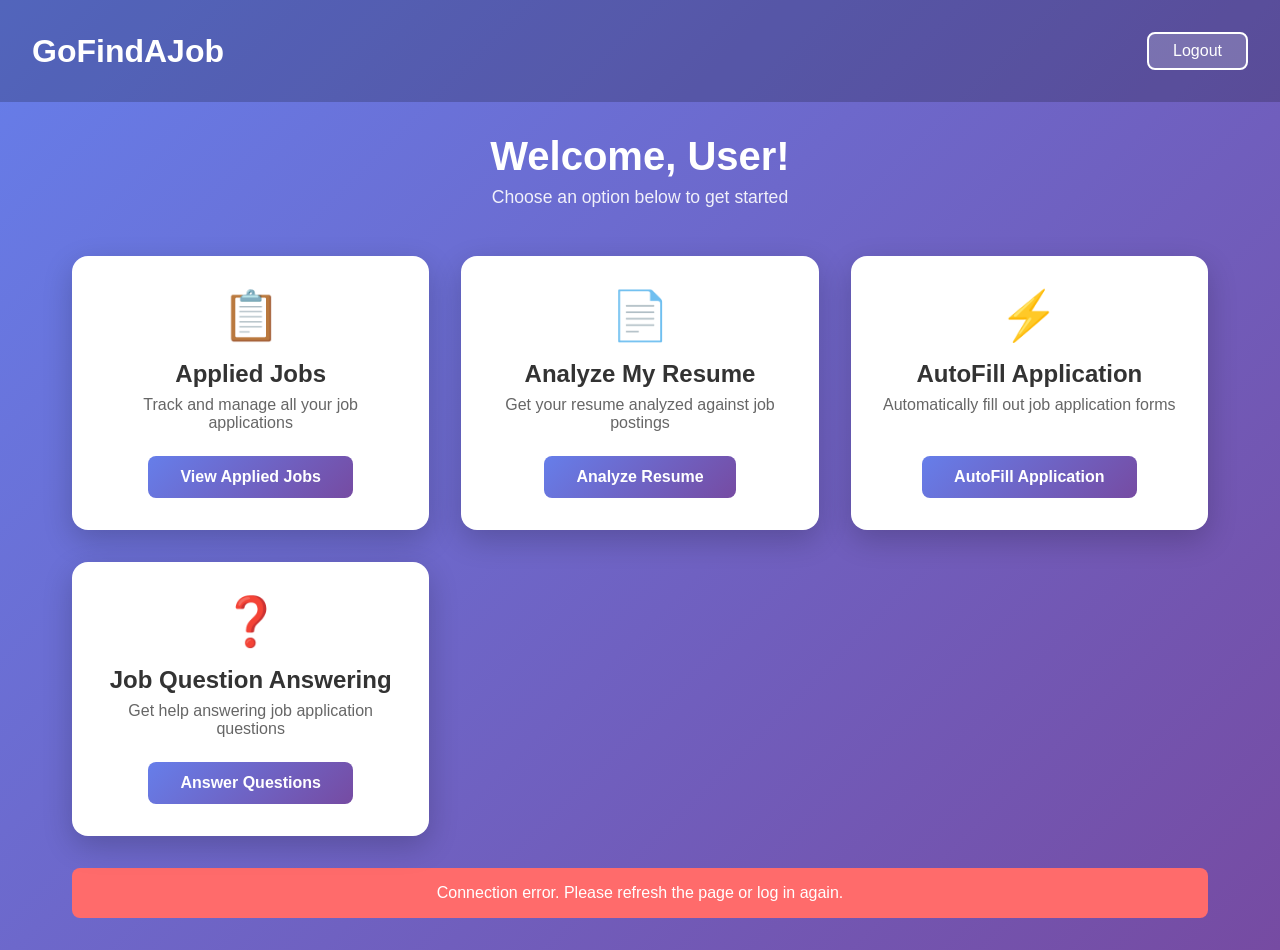
==== frontend/pages/home.html @ 88e04c74 "create project" ====
<!DOCTYPE html>
<html lang="en">
<head>
    <meta charset="UTF-8">
    <meta name="viewport" content="width=device-width, initial-scale=1.0">
    <title>GoFindAJob - Home</title>
    <link rel="stylesheet" href="../styles/main.css">
    <link rel="stylesheet" href="../styles/home.css">
</head>
<body>
    <div class="home-container">
        <header class="home-header">
            <h1>GoFindAJob</h1>
            <button class="logout-btn" onclick="handleLogout()">Logout</button>
        </header>

        <main class="home-main">
            <div class="greeting">
                <h2>Welcome, <span id="username">User</span>!</h2>
                <p>Choose an option below to get started</p>
            </div>

            <!-- Navigation Options -->
            <div class="options-grid">
                <div class="option-card">
                    <div class="option-icon">📋</div>
                    <h3>Applied Jobs</h3>
                    <p>Track and manage all your job applications</p>
                    <button class="option-btn" onclick="navigateTo('applied-jobs.html')">View Applied Jobs</button>
                </div>

                <div class="option-card">
                    <div class="option-icon">📄</div>
                    <h3>Analyze My Resume</h3>
                    <p>Get your resume analyzed against job postings</p>
                    <button class="option-btn" onclick="navigateTo('analyze-resume.html')">Analyze Resume</button>
                </div>

                <div class="option-card">
                    <div class="option-icon">⚡</div>
                    <h3>AutoFill Application</h3>
                    <p>Automatically fill out job application forms</p>
                    <button class="option-btn" onclick="navigateTo('autofill.html')">AutoFill Application</button>
                </div>

                <div class="option-card">
                    <div class="option-icon">❓</div>
                    <h3>Job Question Answering</h3>
                    <p>Get help answering job application questions</p>
                    <button class="option-btn" onclick="navigateTo('questions.html')">Answer Questions</button>
                </div>
            </div>

            <!-- Error Messages -->
            <div id="errorMessage" class="error-message hidden"></div>
        </main>
    </div>

    <script src="../scripts/api.js"></script>
    <script src="../scripts/home.js"></script>
</body>
</html>
---- frontend/styles/main.css ----
/* General Styles */
* {
    margin: 0;
    padding: 0;
    box-sizing: border-box;
}

body {
    font-family: 'Segoe UI', Tahoma, Geneva, Verdana, sans-serif;
    color: #333;
}

.hidden {
    display: none !important;
}

.error-message {
    background: #ff6b6b;
    color: white;
    padding: 1rem;
    border-radius: 0.5rem;
    margin-top: 1rem;
    text-align: center;
    animation: slideDown 0.3s ease;
}

.success-message {
    background: #51cf66;
    color: white;
    padding: 1rem;
    border-radius: 0.5rem;
    margin-top: 1rem;
    text-align: center;
    animation: slideDown 0.3s ease;
}

@keyframes slideDown {
    from {
        opacity: 0;
        transform: translateY(-10px);
    }
    to {
        opacity: 1;
        transform: translateY(0);
    }
}
---- frontend/styles/home.css ----
.home-container {
    min-height: 100vh;
    background: linear-gradient(135deg, #667eea 0%, #764ba2 100%);
}

.home-header {
    display: flex;
    justify-content: space-between;
    align-items: center;
    padding: 2rem;
    background: rgba(0, 0, 0, 0.2);
    color: white;
}

.home-header h1 {
    margin: 0;
    font-size: 2rem;
}

.logout-btn {
    padding: 0.5rem 1.5rem;
    background: rgba(255, 255, 255, 0.2);
    color: white;
    border: 2px solid white;
    border-radius: 0.5rem;
    cursor: pointer;
    font-size: 1rem;
    transition: all 0.3s ease;
}

.logout-btn:hover {
    background: rgba(255, 255, 255, 0.3);
    transform: translateY(-2px);
}

.home-main {
    max-width: 1200px;
    margin: 0 auto;
    padding: 2rem;
}

.greeting {
    text-align: center;
    color: white;
    margin-bottom: 3rem;
}

.greeting h2 {
    font-size: 2.5rem;
    margin: 0 0 0.5rem 0;
}

.greeting p {
    font-size: 1.1rem;
    opacity: 0.9;
}

.options-grid {
    display: grid;
    grid-template-columns: repeat(auto-fit, minmax(280px, 1fr));
    gap: 2rem;
    margin-bottom: 2rem;
}

.option-card {
    background: white;
    border-radius: 1rem;
    padding: 2rem;
    box-shadow: 0 10px 30px rgba(0, 0, 0, 0.2);
    text-align: center;
    transition: all 0.3s ease;
    display: flex;
    flex-direction: column;
    align-items: center;
}

.option-card:hover {
    transform: translateY(-5px);
    box-shadow: 0 15px 40px rgba(0, 0, 0, 0.3);
}

.option-icon {
    font-size: 3rem;
    margin-bottom: 1rem;
}

.option-card h3 {
    color: #333;
    margin: 0 0 0.5rem 0;
    font-size: 1.5rem;
}

.option-card p {
    color: #666;
    margin: 0 0 1.5rem 0;
    flex-grow: 1;
}

.option-btn {
    padding: 0.75rem 2rem;
    background: linear-gradient(135deg, #667eea 0%, #764ba2 100%);
    color: white;
    border: none;
    border-radius: 0.5rem;
    cursor: pointer;
    font-size: 1rem;
    font-weight: 600;
    transition: all 0.3s ease;
}

.option-btn:hover {
    transform: scale(1.05);
    box-shadow: 0 5px 15px rgba(102, 126, 234, 0.4);
}

.option-btn:active {
    transform: scale(0.98);
}

.error-message {
    background: #ff6b6b;
    color: white;
    padding: 1rem;
    border-radius: 0.5rem;
    margin-top: 1rem;
    text-align: center;
}

.error-message.hidden {
    display: none;
}

@media (max-width: 768px) {
    .home-header {
        flex-direction: column;
        gap: 1rem;
    }

    .greeting h2 {
        font-size: 1.8rem;
    }

    .options-grid {
        grid-template-columns: 1fr;
    }
}
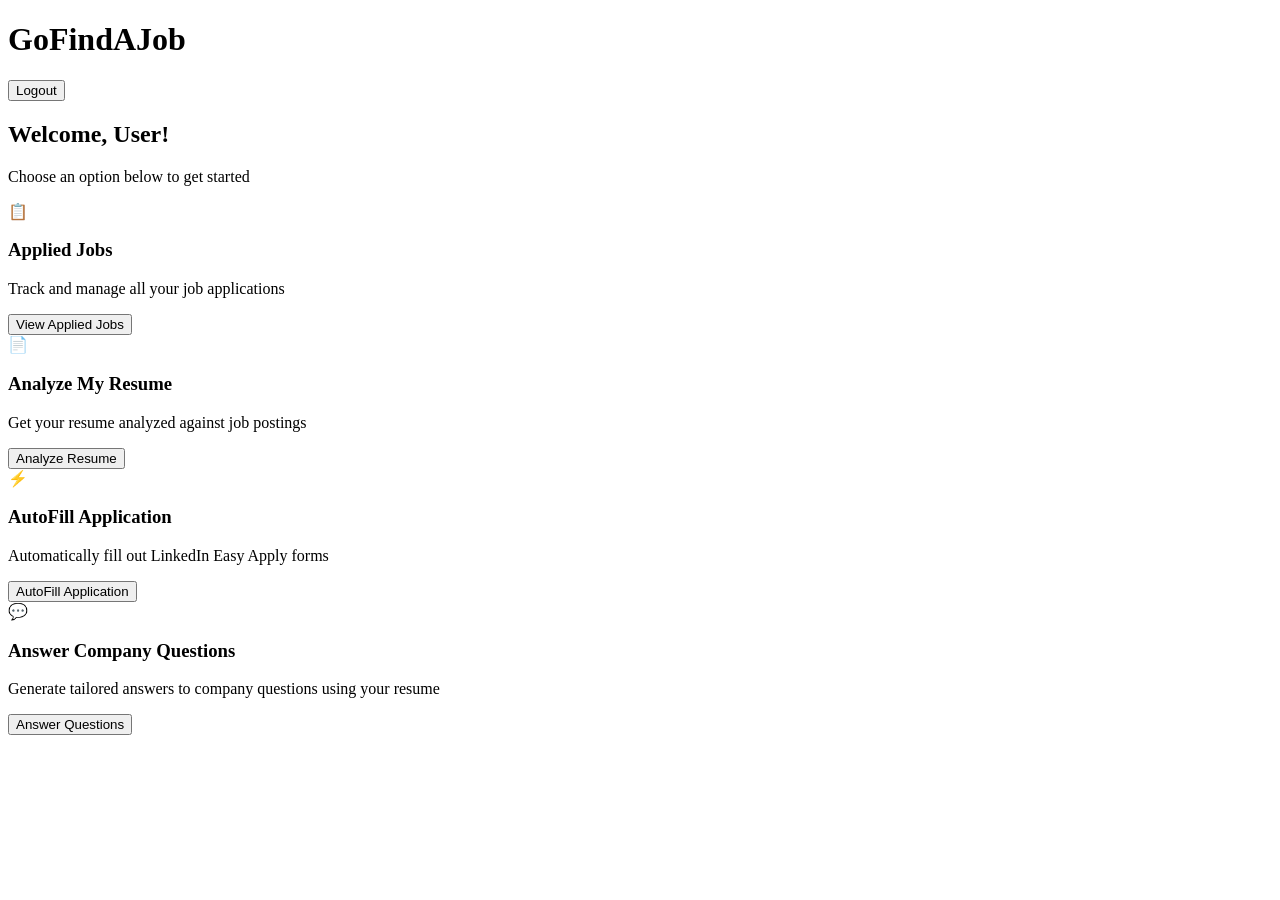
==== commit 6ff4b015: "complete features" ====
--- a/frontend/pages/home.html
+++ b/frontend/pages/home.html
@@ -4,8 +4,8 @@
     <meta charset="UTF-8">
     <meta name="viewport" content="width=device-width, initial-scale=1.0">
     <title>GoFindAJob - Home</title>
-    <link rel="stylesheet" href="../styles/main.css">
-    <link rel="stylesheet" href="../styles/home.css">
+    <link rel="stylesheet" href="/styles/main.css">
+    <link rel="stylesheet" href="/styles/home.css">
 </head>
 <body>
     <div class="home-container">
@@ -39,15 +39,15 @@
                 <div class="option-card">
                     <div class="option-icon">⚡</div>
                     <h3>AutoFill Application</h3>
-                    <p>Automatically fill out job application forms</p>
-                    <button class="option-btn" onclick="navigateTo('autofill.html')">AutoFill Application</button>
+                    <p>Automatically fill out LinkedIn Easy Apply forms</p>
+                    <button class="option-btn" onclick="navigateTo('autofill-application.html')">AutoFill Application</button>
                 </div>
 
                 <div class="option-card">
-                    <div class="option-icon">❓</div>
-                    <h3>Job Question Answering</h3>
-                    <p>Get help answering job application questions</p>
-                    <button class="option-btn" onclick="navigateTo('questions.html')">Answer Questions</button>
+                    <div class="option-icon">💬</div>
+                    <h3>Answer Company Questions</h3>
+                    <p>Generate tailored answers to company questions using your resume</p>
+                    <button class="option-btn" onclick="navigateTo('job-qa.html')">Answer Questions</button>
                 </div>
             </div>
 
@@ -56,7 +56,7 @@
         </main>
     </div>
 
-    <script src="../scripts/api.js"></script>
-    <script src="../scripts/home.js"></script>
+    <script src="/scripts/api.js"></script>
+    <script src="/scripts/home.js"></script>
 </body>
 </html>
